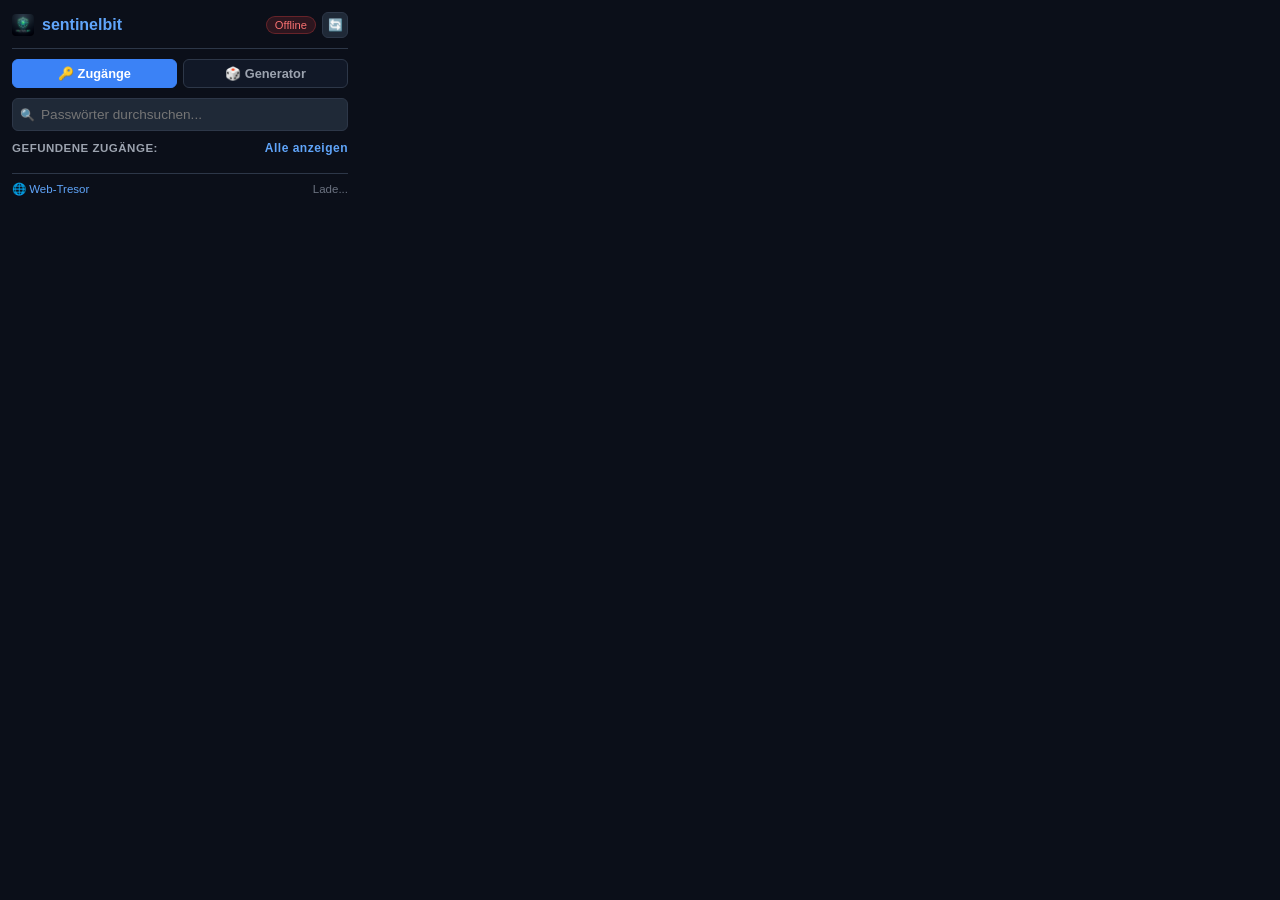
==== extension/popup.html @ ce531538 "feat: complete sentinelbit zero-knowledge vault & browser extension with autofill and totp" ====
<!DOCTYPE html>
<html lang="de">
<head>
  <meta charset="UTF-8">
  <title>sentinelbit Extension</title>
  <style>
    :root {
      --bg-dark: #0b0f19;
      --bg-card: #111827;
      --bg-card-hover: #1f293d;
      --border: #2d3748;
      --accent: #3b82f6;
      --accent-hover: #2563eb;
      --accent-glow: rgba(59, 130, 246, 0.25);
      --success: #10b981;
      --warning: #f59e0b;
      --danger: #ef4444;
      --text: #f9fafb;
      --text-muted: #9ca3af;
      --text-dim: #6b7280;
    }

    * { box-sizing: border-box; margin: 0; padding: 0; font-family: -apple-system, BlinkMacSystemFont, "Segoe UI", Roboto, sans-serif; }
    body { width: 360px; min-height: 460px; background-color: var(--bg-dark); color: var(--text); padding: 12px; font-size: 13px; user-select: none; }

    /* Header */
    .header { display: flex; align-items: center; justify-content: space-between; border-bottom: 1px solid var(--border); padding-bottom: 10px; margin-bottom: 10px; }
    .brand { display: flex; align-items: center; gap: 8px; font-weight: 700; font-size: 1rem; color: #60a5fa; }
    .brand-icon { width: 22px; height: 22px; border-radius: 4px; object-fit: contain; }
    .header-actions { display: flex; align-items: center; gap: 6px; }
    .status-badge { font-size: 0.7rem; padding: 2px 8px; border-radius: 999px; background: rgba(16, 185, 129, 0.15); color: #34d399; border: 1px solid rgba(16, 185, 129, 0.3); font-weight: 500; }
    .status-badge.offline { background: rgba(239, 68, 68, 0.15); color: #f87171; border-color: rgba(239, 68, 68, 0.3); }

    .btn-icon { background: #1f2937; border: 1px solid var(--border); color: var(--text-muted); width: 26px; height: 26px; border-radius: 6px; cursor: pointer; display: flex; align-items: center; justify-content: center; font-size: 12px; transition: all 0.2s; }
    .btn-icon:hover { color: white; border-color: var(--accent); background: #374151; }
    .btn-icon.spinning { animation: spin 0.8s linear infinite; }
    @keyframes spin { from { transform: rotate(0deg); } to { transform: rotate(360deg); } }

    /* Nav Tabs */
    .tabs { display: flex; gap: 6px; margin-bottom: 10px; }
    .tab-btn { flex: 1; padding: 6px 10px; font-size: 0.8rem; font-weight: 600; border-radius: 6px; border: 1px solid var(--border); background: var(--bg-card); color: var(--text-muted); cursor: pointer; text-align: center; transition: all 0.2s; }
    .tab-btn:hover { color: var(--text); background: #1f2937; }
    .tab-btn.active { background: var(--accent); color: white; border-color: var(--accent); }

    /* Inputs */
    .search-container { position: relative; margin-bottom: 10px; }
    .search-input { width: 100%; background: #1f2937; border: 1px solid var(--border); color: white; padding: 8px 10px; border-radius: 6px; font-size: 0.85rem; outline: none; }
    .search-input:focus { border-color: var(--accent); box-shadow: 0 0 0 2px var(--accent-glow); }
    .search-input.has-icon { padding-left: 28px; }
    .search-icon { position: absolute; left: 8px; top: 50%; transform: translateY(-50%); font-size: 12px; color: var(--text-dim); }

    /* Domain Section Title */
    .domain-bar { display: flex; align-items: center; justify-content: space-between; font-size: 0.72rem; color: var(--text-muted); text-transform: uppercase; letter-spacing: 0.5px; margin-bottom: 8px; font-weight: 600; }
    .domain-toggle-link { color: #60a5fa; cursor: pointer; text-transform: none; font-size: 0.75rem; text-decoration: none; }
    .domain-toggle-link:hover { text-decoration: underline; }

    /* Item Cards */
    .items-container { max-height: 290px; overflow-y: auto; padding-right: 2px; }
    .items-container::-webkit-scrollbar { width: 4px; }
    .items-container::-webkit-scrollbar-thumb { background: #374151; border-radius: 4px; }

    .item-card { background: var(--bg-card); border: 1px solid var(--border); border-radius: 8px; padding: 10px; margin-bottom: 8px; transition: border-color 0.2s, background 0.2s; }
    .item-card:hover { border-color: #4b5563; background: var(--bg-card-hover); }

    .item-header { display: flex; align-items: center; justify-content: space-between; margin-bottom: 3px; }
    .item-title { font-weight: 600; font-size: 0.88rem; color: #f3f4f6; overflow: hidden; text-overflow: ellipsis; white-space: nowrap; max-width: 260px; }
    .item-user { font-size: 0.76rem; color: var(--text-muted); margin-bottom: 8px; overflow: hidden; text-overflow: ellipsis; white-space: nowrap; }

    .actions { display: flex; gap: 6px; }
    .btn { background: var(--accent); color: white; border: none; border-radius: 6px; padding: 6px 10px; font-size: 0.78rem; font-weight: 600; cursor: pointer; flex: 1; text-align: center; transition: all 0.2s; display: inline-flex; align-items: center; justify-content: center; gap: 4px; }
    .btn:hover { background: var(--accent-hover); }
    .btn:active { transform: scale(0.98); }
    .btn-secondary { background: #1f2937; border: 1px solid var(--border); color: #e5e7eb; flex: initial; }
    .btn-secondary:hover { background: #374151; border-color: #4b5563; }
    .btn-danger { background: rgba(239, 68, 68, 0.15); border: 1px solid rgba(239, 68, 68, 0.3); color: #f87171; }
    .btn-danger:hover { background: rgba(239, 68, 68, 0.3); color: white; }

    /* Generator Section */
    .generator-card { background: var(--bg-card); border: 1px solid var(--border); border-radius: 8px; padding: 14px; margin-bottom: 10px; }
    .pwd-display { background: #000; border: 1px solid var(--border); padding: 10px; border-radius: 6px; font-family: monospace; font-size: 1rem; color: #34d399; word-break: break-all; text-align: center; margin-bottom: 12px; letter-spacing: 1px; user-select: all; }
    .gen-row { display: flex; align-items: center; justify-content: space-between; margin-bottom: 10px; font-size: 0.82rem; }
    .gen-options { display: grid; grid-template-columns: 1fr 1fr; gap: 8px; margin-bottom: 14px; font-size: 0.78rem; color: #d1d5db; }
    .gen-options label { display: flex; align-items: center; gap: 6px; cursor: pointer; }

    /* Unlock Form */
    .unlock-card { background: var(--bg-card); border: 1px solid var(--border); border-radius: 8px; padding: 18px 14px; text-align: center; }

    /* Footer */
    .footer { margin-top: 10px; padding-top: 8px; border-top: 1px solid var(--border); display: flex; justify-content: space-between; align-items: center; font-size: 0.72rem; color: var(--text-dim); }
    .footer a { color: #60a5fa; text-decoration: none; display: flex; align-items: center; gap: 4px; }
    .footer a:hover { text-decoration: underline; }

    /* Toast */
    .toast-popup { position: fixed; bottom: 42px; left: 50%; transform: translateX(-50%); background: #1f2937; color: white; padding: 6px 14px; border-radius: 6px; border: 1px solid var(--accent); font-size: 0.75rem; box-shadow: 0 4px 12px rgba(0,0,0,0.5); pointer-events: none; opacity: 0; transition: opacity 0.2s ease; z-index: 100; text-align: center; white-space: nowrap; }
    .toast-popup.visible { opacity: 1; }
  </style>
</head>
<body>
  <!-- Header -->
  <div class="header">
    <div class="brand">
      <img src="icon48.png" alt="Logo" class="brand-icon">
      sentinelbit
    </div>
    <div class="header-actions">
      <span class="status-badge" id="server-status">Prüfe...</span>
      <button class="btn-icon" id="btn-sync" title="Jetzt aus geöffnetem Web-Tresor synchronisieren">🔄</button>
      <button class="btn-icon" id="btn-lock" title="Erweiterung sperren" style="display: none;">🔒</button>
    </div>
  </div>

  <!-- VIEW A: UNLOCK FORM (when locked or empty) -->
  <div id="view-unlock" style="display: none;">
    <div class="unlock-card">
      <div style="font-size: 1.8rem; margin-bottom: 6px;">🛡️</div>
      <div style="font-weight: 700; font-size: 1rem; color: #60a5fa; margin-bottom: 4px;">Tresor verbinden</div>
      <p style="font-size: 0.76rem; color: var(--text-muted); margin-bottom: 14px; line-height: 1.4;">
        Melde dich direkt an oder übernimm deine Logins aus dem geöffneten Web-Tresor.
      </p>

      <form id="popup-login-form">
        <input type="text" id="popup-login-user" class="search-input" placeholder="Benutzername" required style="margin-bottom: 8px;">
        <input type="password" id="popup-login-pass" class="search-input" placeholder="Master-Passwort" required style="margin-bottom: 8px;">
        <div id="popup-login-totp-row" style="display: none; margin-bottom: 8px;">
          <input type="text" id="popup-login-totp" class="search-input" placeholder="6-stelliger 2FA-Code (falls aktiv)">
        </div>
        <button type="submit" class="btn" id="btn-popup-login" style="width: 100%; padding: 8px; margin-bottom: 12px;">
          🔓 Anmelden & Synchronisieren
        </button>
      </form>

      <div style="border-top: 1px dashed var(--border); padding-top: 12px; margin-top: 4px; display: flex; flex-direction: column; gap: 8px;">
        <button type="button" class="btn btn-secondary" id="btn-popup-tab-sync" style="width: 100%; font-size: 0.76rem; padding: 7px;">
          🔄 Aus geöffnetem Web-Tab laden
        </button>
        <button type="button" class="btn btn-secondary" id="btn-open-web-vault" style="width: 100%; font-size: 0.76rem; padding: 7px;">
          🌐 Web-Tresor im Browser öffnen
        </button>
      </div>
    </div>
  </div>

  <!-- VIEW B: MAIN CONTENT (when unlocked) -->
  <div id="view-main">
    <!-- Navigation Tabs -->
    <div class="tabs">
      <button class="tab-btn active" id="tab-btn-logins">🔑 Zugänge</button>
      <button class="tab-btn" id="tab-btn-generator">🎲 Generator</button>
    </div>

    <!-- View 1: Logins & Autofill -->
    <div id="view-logins">
      <div class="search-container">
        <span class="search-icon">🔍</span>
        <input type="text" id="ext-search" class="search-input has-icon" placeholder="Passwörter durchsuchen...">
      </div>

      <div class="domain-bar">
        <span id="domain-label">Gefundene Zugänge:</span>
        <a href="#" class="domain-toggle-link" id="btn-toggle-all">Alle anzeigen</a>
      </div>

      <div class="items-container" id="items-list">
        <!-- Populated dynamically via popup.js -->
      </div>
    </div>

    <!-- View 2: Password Generator -->
    <div id="view-generator" style="display: none;">
      <div class="generator-card">
        <div class="pwd-display" id="gen-pwd-output">••••••••••••••••</div>

        <div class="gen-row">
          <span>Länge: <strong id="gen-len-val">20</strong> Zeichen</span>
          <input type="range" id="gen-len-slider" min="8" max="36" value="20" style="width: 140px; cursor: pointer;">
        </div>

        <div class="gen-options">
          <label><input type="checkbox" id="gen-opt-upper" checked> Großbuchst. (A-Z)</label>
          <label><input type="checkbox" id="gen-opt-lower" checked> Kleinbuchst. (a-z)</label>
          <label><input type="checkbox" id="gen-opt-numbers" checked> Zahlen (0-9)</label>
          <label><input type="checkbox" id="gen-opt-symbols" checked> Symbole (!@#$)</label>
        </div>

        <div style="display: flex; gap: 8px;">
          <button class="btn" id="btn-gen-copy">📋 Kopieren</button>
          <button class="btn btn-secondary" id="btn-gen-refresh">🎲 Neu</button>
          <button class="btn" id="btn-gen-autofill" style="background: #10b981;">⚡ Einfügen</button>
        </div>
      </div>
    </div>
  </div>

  <!-- Footer -->
  <div class="footer">
    <a href="http://127.0.0.1:8000" target="_blank" id="footer-vault-link">🌐 Web-Tresor</a>
    <span id="sync-info">Lade...</span>
  </div>

  <div class="toast-popup" id="popup-toast">Kopiert!</div>

  <script src="popup.js"></script>
</body>
</html>
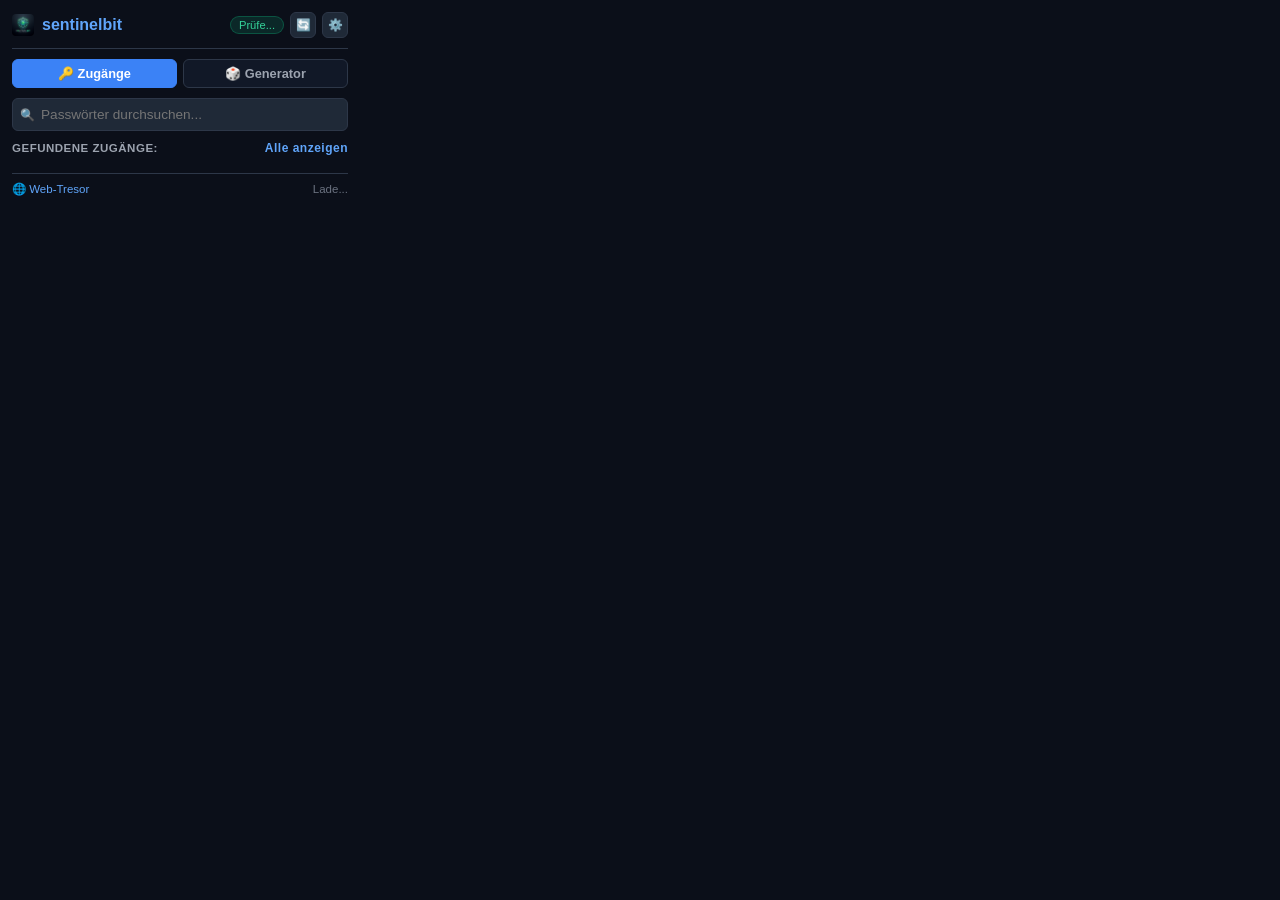
==== commit 46709677: "feat: v3.0.0 Major Release - Chrome Web Store parity, in-memory session security, background service" ====
--- a/extension/popup.html
+++ b/extension/popup.html
@@ -105,7 +105,36 @@
     <div class="header-actions">
       <span class="status-badge" id="server-status">Prüfe...</span>
       <button class="btn-icon" id="btn-sync" title="Jetzt aus geöffnetem Web-Tresor synchronisieren">🔄</button>
+      <button class="btn-icon" id="btn-settings" title="Server & Auto-Lock Einstellungen">⚙️</button>
       <button class="btn-icon" id="btn-lock" title="Erweiterung sperren" style="display: none;">🔒</button>
+    </div>
+  </div>
+
+  <!-- VIEW C: SETTINGS FORM -->
+  <div id="view-settings" style="display: none; margin-bottom: 10px;">
+    <div class="unlock-card" style="text-align: left; padding: 14px;">
+      <div style="font-weight: 700; font-size: 0.92rem; color: #60a5fa; margin-bottom: 12px; display: flex; align-items: center; justify-content: space-between;">
+        <span>⚙️ Einstellungen</span>
+        <button class="btn-icon" id="btn-close-settings" title="Schließen" style="width: 22px; height: 22px;">✕</button>
+      </div>
+
+      <label style="font-size: 0.74rem; color: var(--text-muted); display: block; margin-bottom: 4px; font-weight: 600;">Server-URL (Self-Hosted):</label>
+      <input type="url" id="setting-server-url" class="search-input" placeholder="http://127.0.0.1:8000" style="margin-bottom: 10px;">
+
+      <label style="font-size: 0.74rem; color: var(--text-muted); display: block; margin-bottom: 4px; font-weight: 600;">Automatisches Sperren (Auto-Lock):</label>
+      <select id="setting-autolock" class="search-input" style="margin-bottom: 12px; cursor: pointer; background: #1f2937; color: white;">
+        <option value="5">Nach 5 Minuten Inaktivität</option>
+        <option value="15" selected>Nach 15 Minuten Inaktivität</option>
+        <option value="30">Nach 30 Minuten Inaktivität</option>
+        <option value="60">Nach 1 Stunde Inaktivität</option>
+        <option value="0">Nie (Nur bei Browser-Schließen)</option>
+      </select>
+
+      <div style="display: flex; gap: 8px; margin-bottom: 8px;">
+        <button type="button" class="btn btn-secondary" id="btn-test-connection" style="flex: 1; padding: 7px;">📶 Verbindung prüfen</button>
+        <button type="button" class="btn" id="btn-save-settings" style="flex: 1; padding: 7px;">💾 Speichern</button>
+      </div>
+      <div id="settings-status-msg" style="font-size: 0.74rem; text-align: center; color: var(--text-muted); min-height: 16px;"></div>
     </div>
   </div>
 
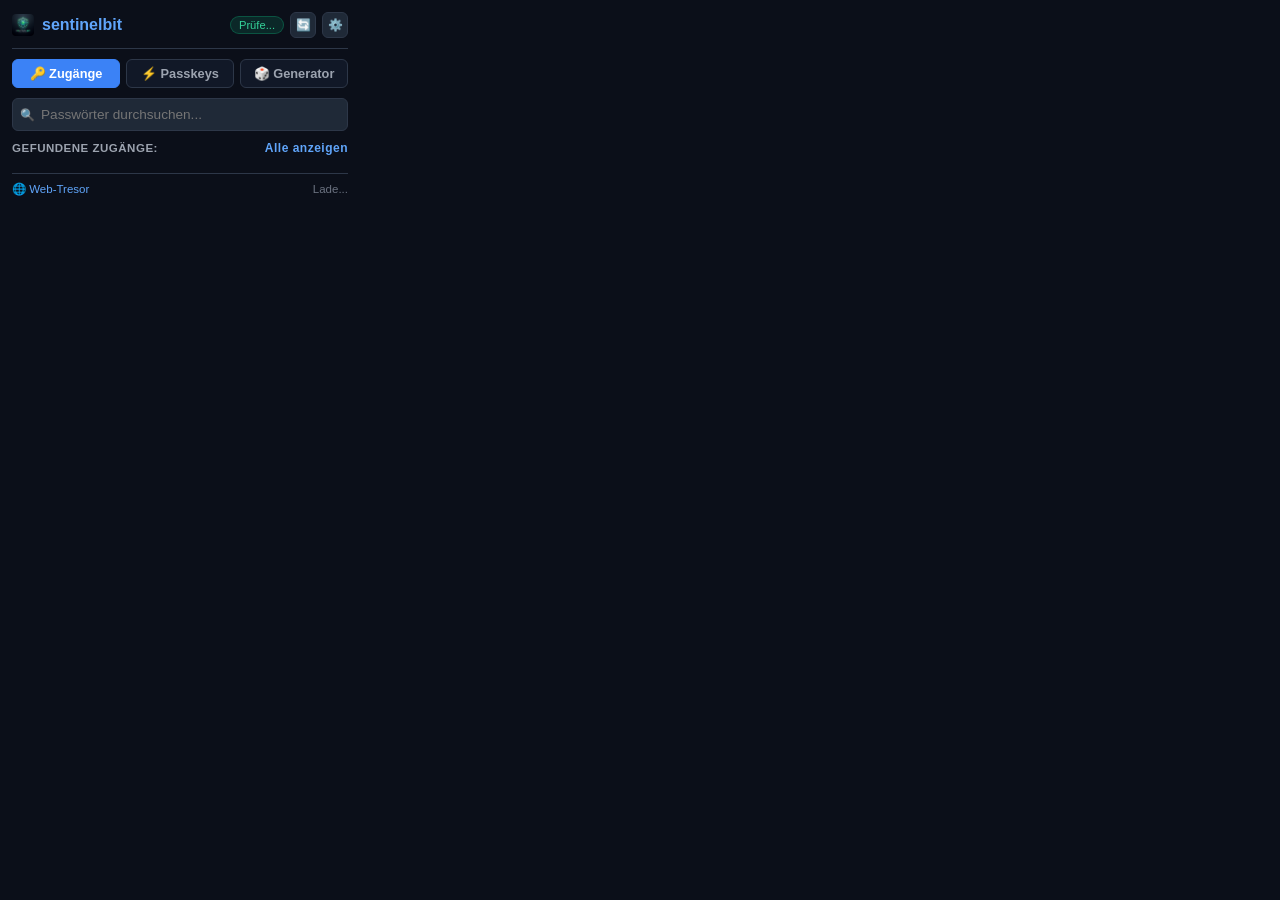
==== commit 700f31bd: "feat(extension): add automatic OTP generation & 2-step autofill with passkey integration" ====
--- a/extension/popup.html
+++ b/extension/popup.html
@@ -174,6 +174,7 @@
     <!-- Navigation Tabs -->
     <div class="tabs">
       <button class="tab-btn active" id="tab-btn-logins">🔑 Zugänge</button>
+      <button class="tab-btn" id="tab-btn-passkeys">⚡ Passkeys</button>
       <button class="tab-btn" id="tab-btn-generator">🎲 Generator</button>
     </div>
 
@@ -194,7 +195,24 @@
       </div>
     </div>
 
-    <!-- View 2: Password Generator -->
+    <!-- View 2: Passkeys (FIDO2) -->
+    <div id="view-passkeys" style="display: none;">
+      <div class="search-container">
+        <span class="search-icon">🔍</span>
+        <input type="text" id="passkey-search" class="search-input has-icon" placeholder="Passkeys durchsuchen...">
+      </div>
+
+      <div class="domain-bar">
+        <span id="passkey-domain-label">Gefundene Passkeys:</span>
+        <a href="#" class="domain-toggle-link" id="btn-toggle-all-passkeys">Alle anzeigen</a>
+      </div>
+
+      <div class="items-container" id="passkeys-list">
+        <!-- Populated dynamically via popup.js -->
+      </div>
+    </div>
+
+    <!-- View 3: Password Generator -->
     <div id="view-generator" style="display: none;">
       <div class="generator-card">
         <div class="pwd-display" id="gen-pwd-output">••••••••••••••••</div>
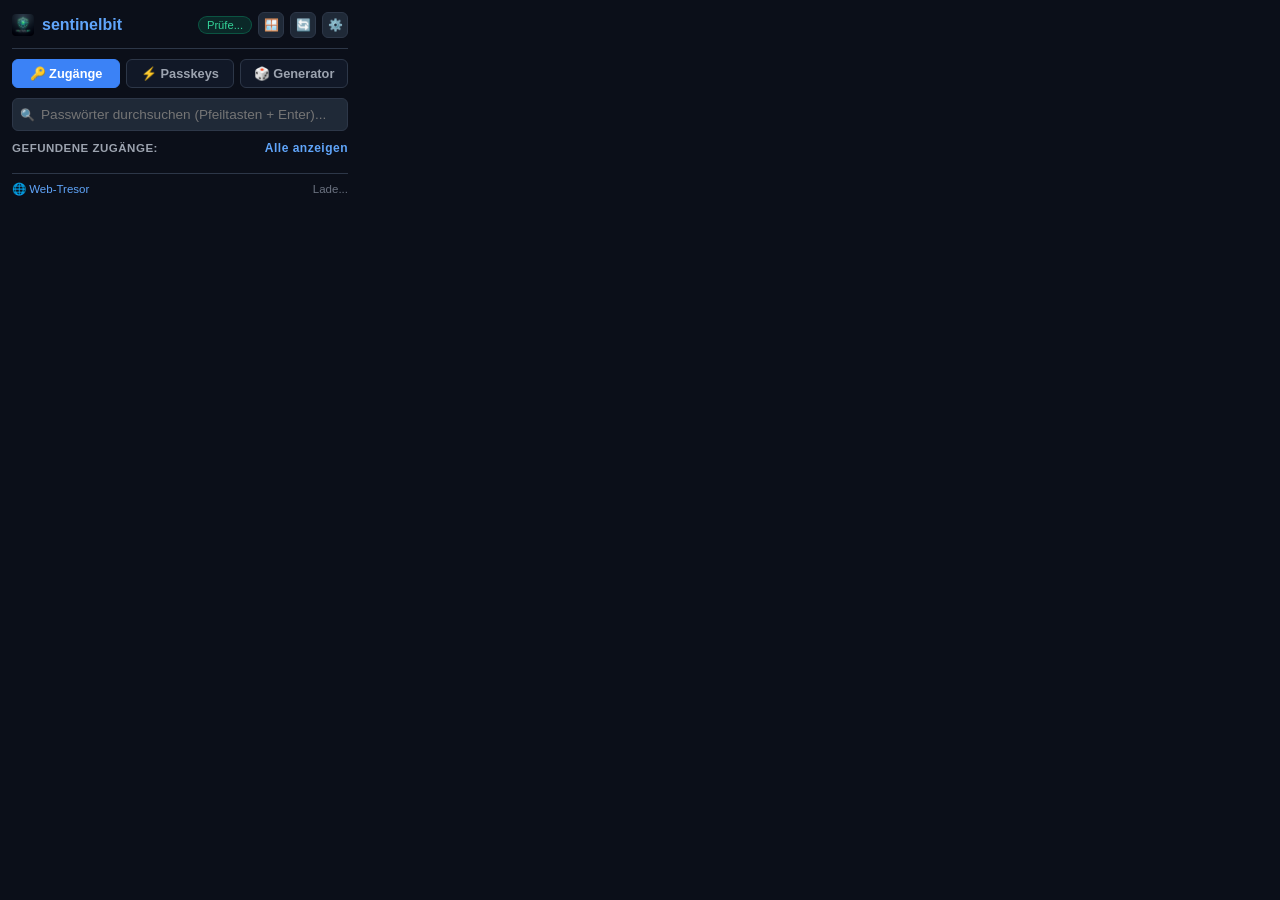
==== commit 0bc8e8e1: "feat(extension): add full FIDO2/WebAuthn passkey interception, Vaultwarden compatibility & browser s" ====
--- a/extension/popup.html
+++ b/extension/popup.html
@@ -104,6 +104,7 @@
     </div>
     <div class="header-actions">
       <span class="status-badge" id="server-status">Prüfe...</span>
+      <button class="btn-icon" id="btn-sidepanel" title="In Seitenleiste öffnen">🪟</button>
       <button class="btn-icon" id="btn-sync" title="Jetzt aus geöffnetem Web-Tresor synchronisieren">🔄</button>
       <button class="btn-icon" id="btn-settings" title="Server & Auto-Lock Einstellungen">⚙️</button>
       <button class="btn-icon" id="btn-lock" title="Erweiterung sperren" style="display: none;">🔒</button>
@@ -114,21 +115,41 @@
   <div id="view-settings" style="display: none; margin-bottom: 10px;">
     <div class="unlock-card" style="text-align: left; padding: 14px;">
       <div style="font-weight: 700; font-size: 0.92rem; color: #60a5fa; margin-bottom: 12px; display: flex; align-items: center; justify-content: space-between;">
-        <span>⚙️ Einstellungen</span>
+        <span>⚙️ Erweiterte Einstellungen</span>
         <button class="btn-icon" id="btn-close-settings" title="Schließen" style="width: 22px; height: 22px;">✕</button>
       </div>
 
       <label style="font-size: 0.74rem; color: var(--text-muted); display: block; margin-bottom: 4px; font-weight: 600;">Server-URL (Self-Hosted):</label>
-      <input type="url" id="setting-server-url" class="search-input" placeholder="http://127.0.0.1:8000" style="margin-bottom: 10px;">
+      <input type="url" id="setting-server-url" class="search-input" placeholder="http://127.0.0.1:8000" style="margin-bottom: 8px;">
 
       <label style="font-size: 0.74rem; color: var(--text-muted); display: block; margin-bottom: 4px; font-weight: 600;">Automatisches Sperren (Auto-Lock):</label>
-      <select id="setting-autolock" class="search-input" style="margin-bottom: 12px; cursor: pointer; background: #1f2937; color: white;">
+      <select id="setting-autolock" class="search-input" style="margin-bottom: 8px; cursor: pointer; background: #1f2937; color: white;">
         <option value="5">Nach 5 Minuten Inaktivität</option>
         <option value="15" selected>Nach 15 Minuten Inaktivität</option>
         <option value="30">Nach 30 Minuten Inaktivität</option>
         <option value="60">Nach 1 Stunde Inaktivität</option>
         <option value="0">Nie (Nur bei Browser-Schließen)</option>
       </select>
+
+      <label style="font-size: 0.74rem; color: var(--text-muted); display: block; margin-bottom: 4px; font-weight: 600;">Zwischenablage leeren (Clipboard Sanitizer):</label>
+      <select id="setting-clipboard-clear" class="search-input" style="margin-bottom: 8px; cursor: pointer; background: #1f2937; color: white;">
+        <option value="15">Nach 15 Sekunden leeren</option>
+        <option value="30" selected>Nach 30 Sekunden leeren</option>
+        <option value="60">Nach 60 Sekunden leeren</option>
+        <option value="0">Nie leeren</option>
+      </select>
+
+      <label style="font-size: 0.74rem; color: var(--text-muted); display: block; margin-bottom: 4px; font-weight: 600;">Schneller PIN-Unlock (optional, 4–6 Ziffern):</label>
+      <input type="password" id="setting-pin-code" class="search-input" placeholder="PIN leer lassen zum Deaktivieren" maxlength="6" style="margin-bottom: 8px;">
+
+      <div style="margin-bottom: 8px;">
+        <label style="display: flex; align-items: center; gap: 6px; cursor: pointer; font-size: 0.76rem; color: #d1d5db;">
+          <input type="checkbox" id="setting-auto-submit"> Formular nach Autofill automatisch absenden
+        </label>
+      </div>
+
+      <label style="font-size: 0.74rem; color: var(--text-muted); display: block; margin-bottom: 4px; font-weight: 600;">Ausgeschlossene Domains (eine pro Zeile):</label>
+      <textarea id="setting-excluded-domains" class="search-input" rows="2" placeholder="beispiel.lokal&#10;test.intern" style="resize: vertical; font-family: monospace; font-size: 0.75rem; margin-bottom: 12px;"></textarea>
 
       <div style="display: flex; gap: 8px; margin-bottom: 8px;">
         <button type="button" class="btn btn-secondary" id="btn-test-connection" style="flex: 1; padding: 7px;">📶 Verbindung prüfen</button>
@@ -147,6 +168,15 @@
         Melde dich direkt an oder übernimm deine Logins aus dem geöffneten Web-Tresor.
       </p>
 
+      <!-- PIN Unlock Box (shown when PIN is configured) -->
+      <div id="popup-pin-box" style="display: none; margin-bottom: 14px; background: rgba(59, 130, 246, 0.08); border: 1px solid rgba(59, 130, 246, 0.3); border-radius: 8px; padding: 12px;">
+        <div style="font-weight: 600; font-size: 0.82rem; color: #93c5fd; margin-bottom: 6px;">⚡ Schneller PIN-Unlock</div>
+        <input type="password" id="popup-pin-input" class="search-input" placeholder="4-6 stelliger PIN" maxlength="6" style="text-align: center; font-size: 1.1rem; letter-spacing: 4px; margin-bottom: 8px;">
+        <button type="button" class="btn" id="btn-popup-pin-unlock" style="width: 100%; padding: 7px; margin-bottom: 6px;">Mit PIN entsperren</button>
+        <button type="button" class="btn btn-secondary" id="btn-popup-bio-unlock" style="width: 100%; padding: 6px; margin-bottom: 6px; font-size: 0.76rem;">🖐️ Biometrisch / WebAuthn entsperren</button>
+        <a href="#" id="link-show-full-login" style="font-size: 0.72rem; color: #60a5fa; text-decoration: none; display: block; margin-top: 4px;">🔑 Stattdessen mit Master-Passwort anmelden</a>
+      </div>
+
       <form id="popup-login-form">
         <input type="text" id="popup-login-user" class="search-input" placeholder="Benutzername" required style="margin-bottom: 8px;">
         <input type="password" id="popup-login-pass" class="search-input" placeholder="Master-Passwort" required style="margin-bottom: 8px;">
@@ -182,7 +212,7 @@
     <div id="view-logins">
       <div class="search-container">
         <span class="search-icon">🔍</span>
-        <input type="text" id="ext-search" class="search-input has-icon" placeholder="Passwörter durchsuchen...">
+        <input type="text" id="ext-search" class="search-input has-icon" placeholder="Passwörter durchsuchen (Pfeiltasten + Enter)...">
       </div>
 
       <div class="domain-bar">
@@ -217,18 +247,37 @@
       <div class="generator-card">
         <div class="pwd-display" id="gen-pwd-output">••••••••••••••••</div>
 
-        <div class="gen-row">
+        <div style="height: 4px; border-radius: 2px; background: #10b981; margin-bottom: 6px; transition: all 0.3s;" id="gen-entropy-bar"></div>
+        <div style="font-size: 0.72rem; color: #34d399; margin-bottom: 12px; text-align: right; font-weight: 600;" id="gen-entropy-text">~128 Bits Entropie (Sehr sicher 🟢)</div>
+
+        <div style="display: flex; gap: 6px; margin-bottom: 12px;">
+          <button type="button" class="btn btn-secondary active" id="btn-gen-mode-pwd" style="flex: 1; padding: 5px; font-size: 0.75rem;">🔑 Passwort</button>
+          <button type="button" class="btn btn-secondary" id="btn-gen-mode-passphrase" style="flex: 1; padding: 5px; font-size: 0.75rem;">💬 Passphrase (Wörter)</button>
+        </div>
+
+        <div class="gen-row" id="row-gen-len">
           <span>Länge: <strong id="gen-len-val">20</strong> Zeichen</span>
-          <input type="range" id="gen-len-slider" min="8" max="36" value="20" style="width: 140px; cursor: pointer;">
-        </div>
-
-        <div class="gen-options">
+          <input type="range" id="gen-len-slider" min="8" max="48" value="20" style="width: 140px; cursor: pointer;">
+        </div>
+
+        <div class="gen-row" id="row-gen-words" style="display: none;">
+          <span>Wortanzahl: <strong id="gen-words-val">4</strong> Wörter</span>
+          <input type="range" id="gen-words-slider" min="3" max="8" value="4" style="width: 140px; cursor: pointer;">
+        </div>
+
+        <div class="gen-options" id="gen-char-options">
           <label><input type="checkbox" id="gen-opt-upper" checked> Großbuchst. (A-Z)</label>
           <label><input type="checkbox" id="gen-opt-lower" checked> Kleinbuchst. (a-z)</label>
           <label><input type="checkbox" id="gen-opt-numbers" checked> Zahlen (0-9)</label>
           <label><input type="checkbox" id="gen-opt-symbols" checked> Symbole (!@#$)</label>
         </div>
 
+        <div style="margin-bottom: 14px;">
+          <label style="display: flex; align-items: center; gap: 6px; cursor: pointer; font-size: 0.76rem; color: #d1d5db;">
+            <input type="checkbox" id="gen-opt-ambiguous"> Ähnliche Zeichen meiden (1, l, I, 0, O)
+          </label>
+        </div>
+
         <div style="display: flex; gap: 8px;">
           <button class="btn" id="btn-gen-copy">📋 Kopieren</button>
           <button class="btn btn-secondary" id="btn-gen-refresh">🎲 Neu</button>
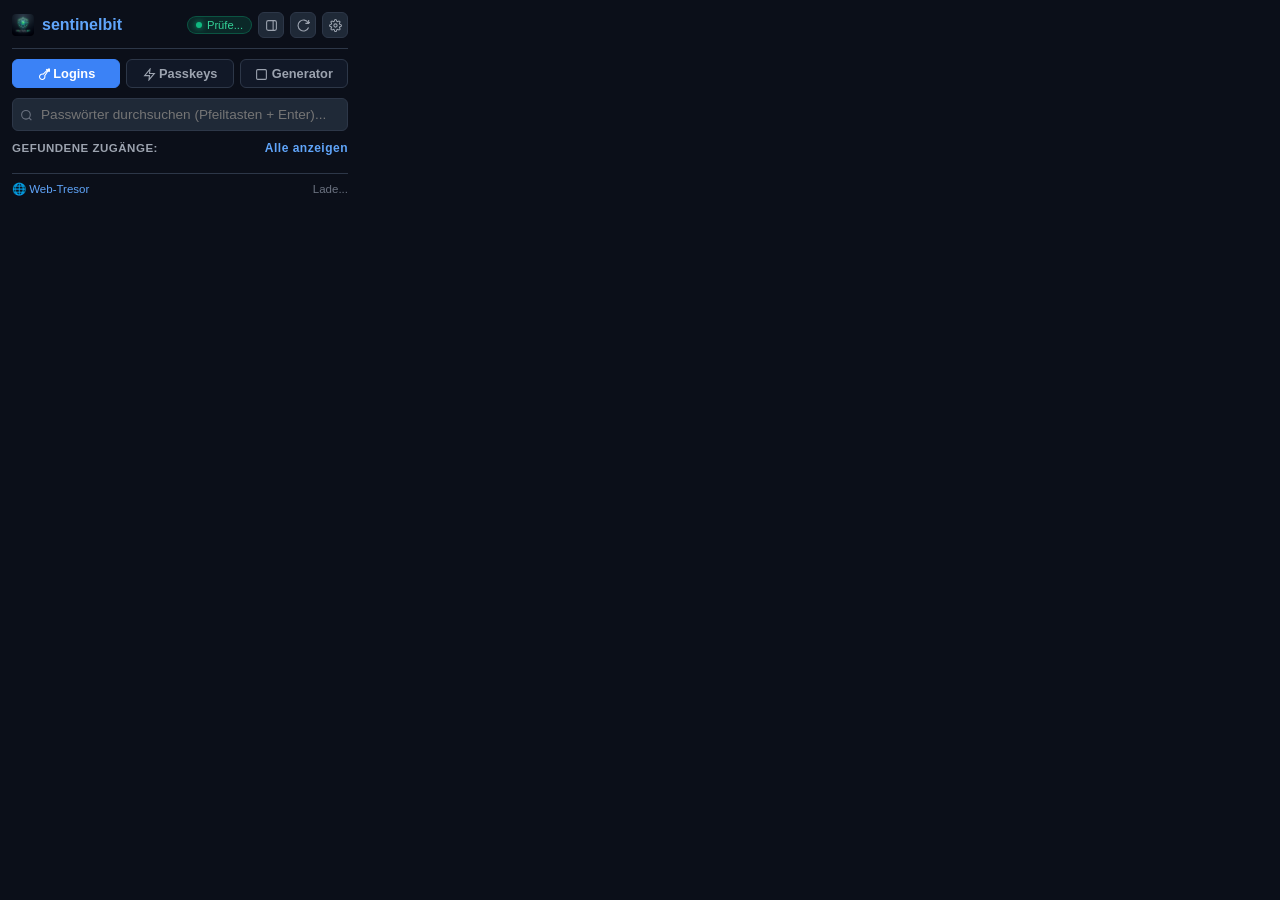
==== commit 176c2004: "feat(sync): add real-time SSE Live-Sync engine & modern SVG vector UI" ====
--- a/extension/popup.html
+++ b/extension/popup.html
@@ -28,8 +28,33 @@
     .brand { display: flex; align-items: center; gap: 8px; font-weight: 700; font-size: 1rem; color: #60a5fa; }
     .brand-icon { width: 22px; height: 22px; border-radius: 4px; object-fit: contain; }
     .header-actions { display: flex; align-items: center; gap: 6px; }
-    .status-badge { font-size: 0.7rem; padding: 2px 8px; border-radius: 999px; background: rgba(16, 185, 129, 0.15); color: #34d399; border: 1px solid rgba(16, 185, 129, 0.3); font-weight: 500; }
+    .status-badge { font-size: 0.7rem; padding: 2px 8px; border-radius: 999px; background: rgba(16, 185, 129, 0.15); color: #34d399; border: 1px solid rgba(16, 185, 129, 0.3); font-weight: 500; display: inline-flex; align-items: center; }
     .status-badge.offline { background: rgba(239, 68, 68, 0.15); color: #f87171; border-color: rgba(239, 68, 68, 0.3); }
+
+    .live-pulse {
+      display: inline-block;
+      width: 6px;
+      height: 6px;
+      border-radius: 50%;
+      background: #10b981;
+      margin-right: 5px;
+      box-shadow: 0 0 6px #10b981;
+      animation: pulseLive 2s infinite ease-in-out;
+    }
+    @keyframes pulseLive {
+      0%, 100% { opacity: 1; transform: scale(1); }
+      50% { opacity: 0.4; transform: scale(0.8); }
+    }
+
+    .sb-icon {
+      width: 13px;
+      height: 13px;
+      vertical-align: middle;
+      display: inline-block;
+      stroke-width: 2;
+      stroke: currentColor;
+      fill: none;
+    }
 
     .btn-icon { background: #1f2937; border: 1px solid var(--border); color: var(--text-muted); width: 26px; height: 26px; border-radius: 6px; cursor: pointer; display: flex; align-items: center; justify-content: center; font-size: 12px; transition: all 0.2s; }
     .btn-icon:hover { color: white; border-color: var(--accent); background: #374151; }
@@ -103,11 +128,19 @@
       sentinelbit
     </div>
     <div class="header-actions">
-      <span class="status-badge" id="server-status">Prüfe...</span>
-      <button class="btn-icon" id="btn-sidepanel" title="In Seitenleiste öffnen">🪟</button>
-      <button class="btn-icon" id="btn-sync" title="Jetzt aus geöffnetem Web-Tresor synchronisieren">🔄</button>
-      <button class="btn-icon" id="btn-settings" title="Server & Auto-Lock Einstellungen">⚙️</button>
-      <button class="btn-icon" id="btn-lock" title="Erweiterung sperren" style="display: none;">🔒</button>
+      <span class="status-badge" id="server-status"><span class="live-pulse"></span>Prüfe...</span>
+      <button class="btn-icon" id="btn-sidepanel" title="In Seitenleiste öffnen">
+        <svg class="sb-icon" viewBox="0 0 24 24" stroke="currentColor"><rect x="3" y="3" width="18" height="18" rx="3"/><line x1="15" y1="3" x2="15" y2="21"/></svg>
+      </button>
+      <button class="btn-icon" id="btn-sync" title="Jetzt aus geöffnetem Web-Tresor synchronisieren">
+        <svg class="sb-icon" viewBox="0 0 24 24" stroke="currentColor"><path d="M21.5 2v6h-6M21.34 15.57a10 10 0 1 1-.57-8.38l5.67-1.19"/></svg>
+      </button>
+      <button class="btn-icon" id="btn-settings" title="Server & Auto-Lock Einstellungen">
+        <svg class="sb-icon" viewBox="0 0 24 24" stroke="currentColor"><circle cx="12" cy="12" r="3"/><path d="M19.4 15a1.65 1.65 0 0 0 .33 1.82l.06.06a2 2 0 0 1 0 2.83 2 2 0 0 1-2.83 0l-.06-.06a1.65 1.65 0 0 0-1.82-.33 1.65 1.65 0 0 0-1 1.51V21a2 2 0 0 1-2 2 2 2 0 0 1-2-2v-.09A1.65 1.65 0 0 0 9 19.4a1.65 1.65 0 0 0-1.82.33l-.06.06a2 2 0 0 1-2.83 0 2 2 0 0 1 0-2.83l.06-.06a1.65 1.65 0 0 0 .33-1.82 1.65 1.65 0 0 0-1.51-1H3a2 2 0 0 1-2-2 2 2 0 0 1 2-2h.09A1.65 1.65 0 0 0 4.6 9a1.65 1.65 0 0 0-.33-1.82l-.06-.06a2 2 0 0 1 0-2.83 2 2 0 0 1 2.83 0l.06.06a1.65 1.65 0 0 0 1.82.33H9a1.65 1.65 0 0 0 1-1.51V3a2 2 0 0 1 2-2 2 2 0 0 1 2 2v.09a1.65 1.65 0 0 0 1 1.51 1.65 1.65 0 0 0 1.82-.33l.06-.06a2 2 0 0 1 2.83 0 2 2 0 0 1 0 2.83l-.06.06a1.65 1.65 0 0 0-.33 1.82V9a1.65 1.65 0 0 0 1.51 1H21a2 2 0 0 1 2 2 2 2 0 0 1-2 2h-.09a1.65 1.65 0 0 0-1.51 1z"/></svg>
+      </button>
+      <button class="btn-icon" id="btn-lock" title="Erweiterung sperren" style="display: none;">
+        <svg class="sb-icon" viewBox="0 0 24 24" stroke="currentColor"><rect x="3" y="11" width="18" height="11" rx="2" ry="2"/><path d="M7 11V7a5 5 0 0 1 10 0v4"/></svg>
+      </button>
     </div>
   </div>
 
@@ -162,7 +195,18 @@
   <!-- VIEW A: UNLOCK FORM (when locked or empty) -->
   <div id="view-unlock" style="display: none;">
     <div class="unlock-card">
-      <div style="font-size: 1.8rem; margin-bottom: 6px;">🛡️</div>
+      <div style="margin-bottom: 8px;">
+        <svg width="40" height="40" viewBox="0 0 24 24" fill="none" style="filter: drop-shadow(0 0 10px rgba(59, 130, 246, 0.45));">
+          <defs>
+            <linearGradient id="shieldGrad" x1="0%" y1="0%" x2="100%" y2="100%">
+              <stop offset="0%" stop-color="#60a5fa"/>
+              <stop offset="100%" stop-color="#3b82f6"/>
+            </linearGradient>
+          </defs>
+          <path d="M12 22s8-4 8-10V5l-8-3-8 3v7c0 6 8 10 8 10z" fill="url(#shieldGrad)" stroke="#93c5fd" stroke-width="1.5"/>
+          <path d="M12 9v3m0 3h.01" stroke="#ffffff" stroke-width="2" stroke-linecap="round"/>
+        </svg>
+      </div>
       <div style="font-weight: 700; font-size: 1rem; color: #60a5fa; margin-bottom: 4px;">Tresor verbinden</div>
       <p style="font-size: 0.76rem; color: var(--text-muted); margin-bottom: 14px; line-height: 1.4;">
         Melde dich direkt an oder übernimm deine Logins aus dem geöffneten Web-Tresor.
@@ -203,15 +247,23 @@
   <div id="view-main">
     <!-- Navigation Tabs -->
     <div class="tabs">
-      <button class="tab-btn active" id="tab-btn-logins">🔑 Zugänge</button>
-      <button class="tab-btn" id="tab-btn-passkeys">⚡ Passkeys</button>
-      <button class="tab-btn" id="tab-btn-generator">🎲 Generator</button>
+      <button class="tab-btn active" id="tab-btn-logins">
+        <svg class="sb-icon" viewBox="0 0 24 24" stroke="currentColor"><path d="M21 2l-2 2m-2-2l2 2m0 0l-7.5 7.5a5 5 0 1 0 2.8 2.8L21 4v2h2V2h-2z"/></svg> Logins
+      </button>
+      <button class="tab-btn" id="tab-btn-passkeys">
+        <svg class="sb-icon" viewBox="0 0 24 24" stroke="currentColor"><path d="M13 2L3 14h9l-1 8 10-12h-9l1-8z"/></svg> Passkeys
+      </button>
+      <button class="tab-btn" id="tab-btn-generator">
+        <svg class="sb-icon" viewBox="0 0 24 24" stroke="currentColor"><rect x="3" y="3" width="18" height="18" rx="2" ry="2"/><line x1="9" y1="9" x2="9.01" y2="9"/><line x1="15" y1="9" x2="15.01" y2="9"/><line x1="9" y1="15" x2="9.01" y2="15"/><line x1="15" y1="15" x2="15.01" y2="15"/></svg> Generator
+      </button>
     </div>
 
     <!-- View 1: Logins & Autofill -->
     <div id="view-logins">
       <div class="search-container">
-        <span class="search-icon">🔍</span>
+        <span class="search-icon">
+          <svg class="sb-icon" viewBox="0 0 24 24" stroke="currentColor"><circle cx="11" cy="11" r="8"/><line x1="21" y1="21" x2="16.65" y2="16.65"/></svg>
+        </span>
         <input type="text" id="ext-search" class="search-input has-icon" placeholder="Passwörter durchsuchen (Pfeiltasten + Enter)...">
       </div>
 
@@ -228,7 +280,9 @@
     <!-- View 2: Passkeys (FIDO2) -->
     <div id="view-passkeys" style="display: none;">
       <div class="search-container">
-        <span class="search-icon">🔍</span>
+        <span class="search-icon">
+          <svg class="sb-icon" viewBox="0 0 24 24" stroke="currentColor"><circle cx="11" cy="11" r="8"/><line x1="21" y1="21" x2="16.65" y2="16.65"/></svg>
+        </span>
         <input type="text" id="passkey-search" class="search-input has-icon" placeholder="Passkeys durchsuchen...">
       </div>
 
